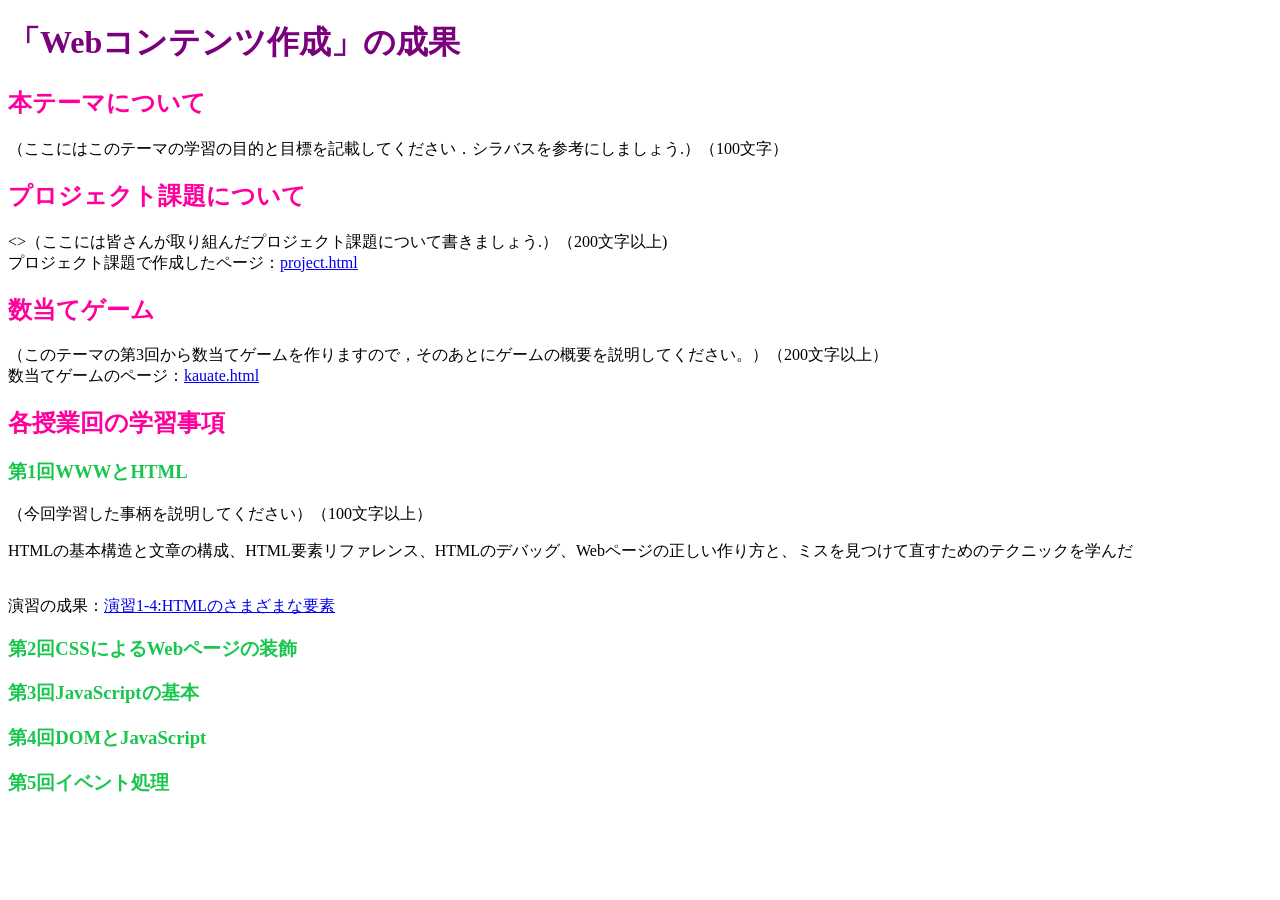
==== index.html @ 6d780b22 "2" ====
<!DOCTYPE html>
<html>
  <head>
    <link rel="stylesheet" href="style.css">
    <meta charset="utf-8">
    <title>「Webコンテンツ作成」の成果</title>
  </head>
<body>
  <h1>「Webコンテンツ作成」の成果</h1>

  <h2>本テーマについて</h2>
  <p>（ここにはこのテーマの学習の目的と目標を記載してください．シラバスを参考にしましょう.）（100文字）</p>
  
  <h2>プロジェクト課題について</h2>
  <>（ここには皆さんが取り組んだプロジェクト課題について書きましょう.）（200文字以上)
  <br>プロジェクト課題で作成したページ：<a href="project.html"
			target="_blank"
			>project.html</a>
			</p>
  <h2>数当てゲーム</h2>
  <p>（このテーマの第3回から数当てゲームを作りますので，そのあとにゲームの概要を説明してください。）（200文字以上）
  <br>数当てゲームのページ：<a href="/Users/chenlanxin/Documents/medialabo2026-G584932025/kazuate.html"
			target="_blank"
			>kauate.html</a></p>
  <h2>各授業回の学習事項</h2>
  <h3>第1回WWWとHTML</h3>
  <p>（今回学習した事柄を説明してください）（100文字以上）
  <p>HTMLの基本構造と文章の構成、HTML要素リファレンス、HTMLのデバッグ、Webページの正しい作り方と、ミスを見つけて直すためのテクニックを学んだ</p>
  <br>演習の成果：<a href="practice-html/elements.html"
			target="_blank"
			>演習1-4:HTMLのさまざまな要素</a></p>
  <h3>第2回CSSによるWebページの装飾</h3>
  <h3>第3回JavaScriptの基本</h3>
  <h3>第4回DOMとJavaScript</h3>
  <h3>第5回イベント処理</h3>
</body>
</html>
---- style.css ----
h1{
    color:rgb(122, 0, 126);
}
h2{
    color:rgb(255, 0, 157)
}
h3{
    color:rgb(25, 198, 77)
}
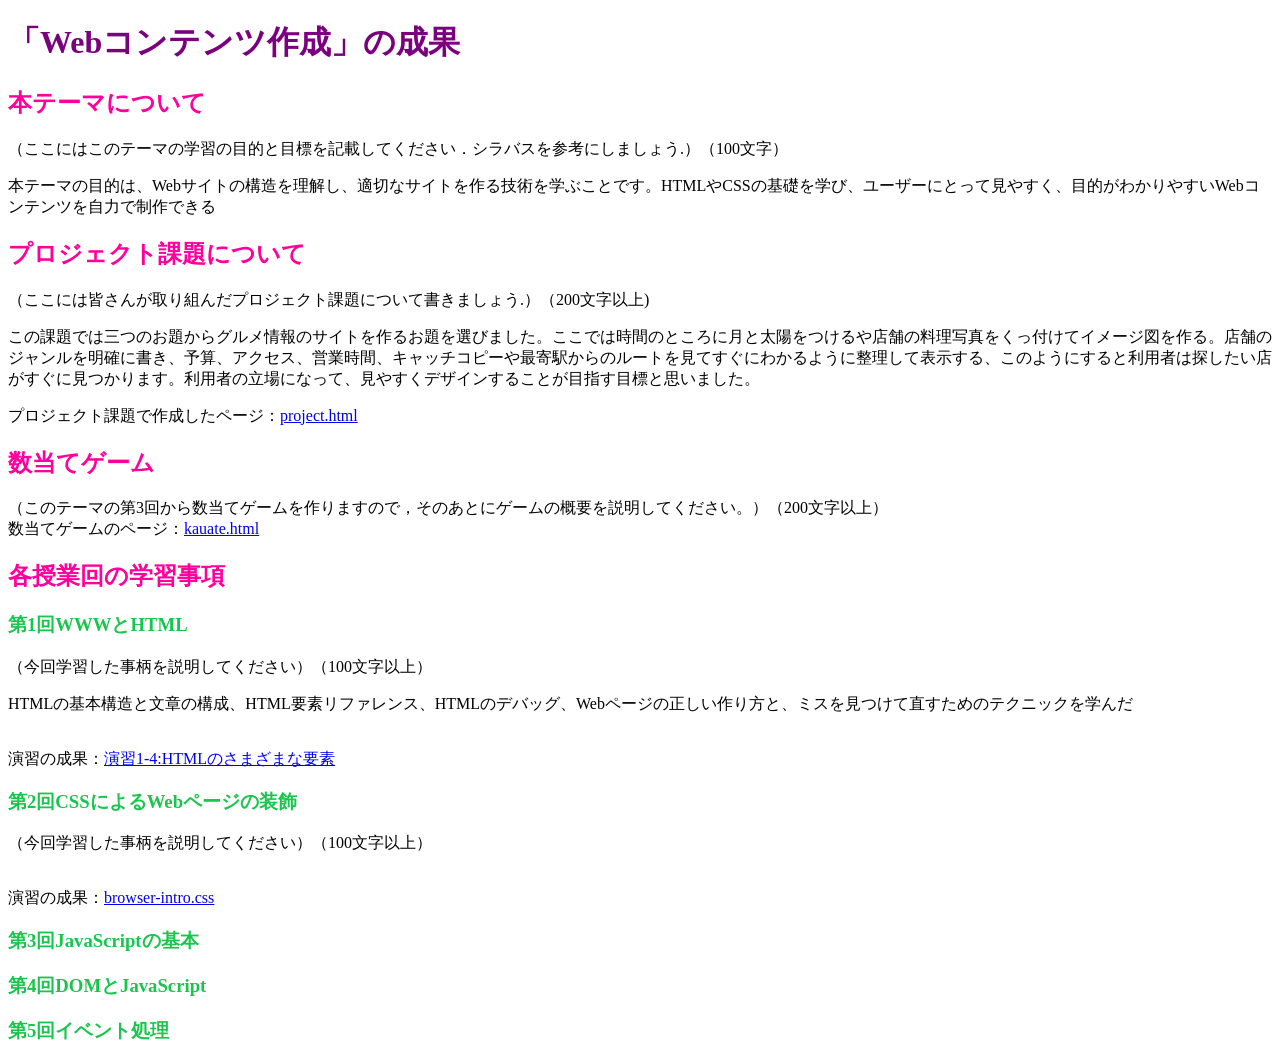
==== commit 5b66ecc4: "2" ====
--- a/index.html
+++ b/index.html
@@ -10,10 +10,13 @@
 
   <h2>本テーマについて</h2>
   <p>（ここにはこのテーマの学習の目的と目標を記載してください．シラバスを参考にしましょう.）（100文字）</p>
+  <p>本テーマの目的は、Webサイトの構造を理解し、適切なサイトを作る技術を学ぶことです。HTMLやCSSの基礎を学び、ユーザーにとって見やすく、目的がわかりやすいWebコンテンツを自力で制作できる</p>
   
   <h2>プロジェクト課題について</h2>
-  <>（ここには皆さんが取り組んだプロジェクト課題について書きましょう.）（200文字以上)
-  <br>プロジェクト課題で作成したページ：<a href="project.html"
+  <p>（ここには皆さんが取り組んだプロジェクト課題について書きましょう.）（200文字以上)</p>
+  <p>この課題では三つのお題からグルメ情報のサイトを作るお題を選びました。ここでは時間のところに月と太陽をつけるや店舗の料理写真をくっ付けてイメージ図を作る。店舗のジャンルを明確に書き、予算、アクセス、営業時間、キャッチコピーや最寄駅からのルートを見てすぐにわかるように整理して表示する、このようにすると利用者は探したい店がすぐに見つかります。利用者の立場になって、見やすくデザインすることが目指す目標と思いました。
+  </p>
+  <p>プロジェクト課題で作成したページ：<a href="project.html"
 			target="_blank"
 			>project.html</a>
 			</p>
@@ -24,12 +27,16 @@
 			>kauate.html</a></p>
   <h2>各授業回の学習事項</h2>
   <h3>第1回WWWとHTML</h3>
-  <p>（今回学習した事柄を説明してください）（100文字以上）
+  <p>（今回学習した事柄を説明してください）（100文字以上）</p>
   <p>HTMLの基本構造と文章の構成、HTML要素リファレンス、HTMLのデバッグ、Webページの正しい作り方と、ミスを見つけて直すためのテクニックを学んだ</p>
   <br>演習の成果：<a href="practice-html/elements.html"
 			target="_blank"
 			>演習1-4:HTMLのさまざまな要素</a></p>
   <h3>第2回CSSによるWebページの装飾</h3>
+  <p>（今回学習した事柄を説明してください）（100文字以上）</p>
+  <br>演習の成果：<a href="practice-css/browser-intro.css"
+			target="_blank"
+			>browser-intro.css</a></p>
   <h3>第3回JavaScriptの基本</h3>
   <h3>第4回DOMとJavaScript</h3>
   <h3>第5回イベント処理</h3>
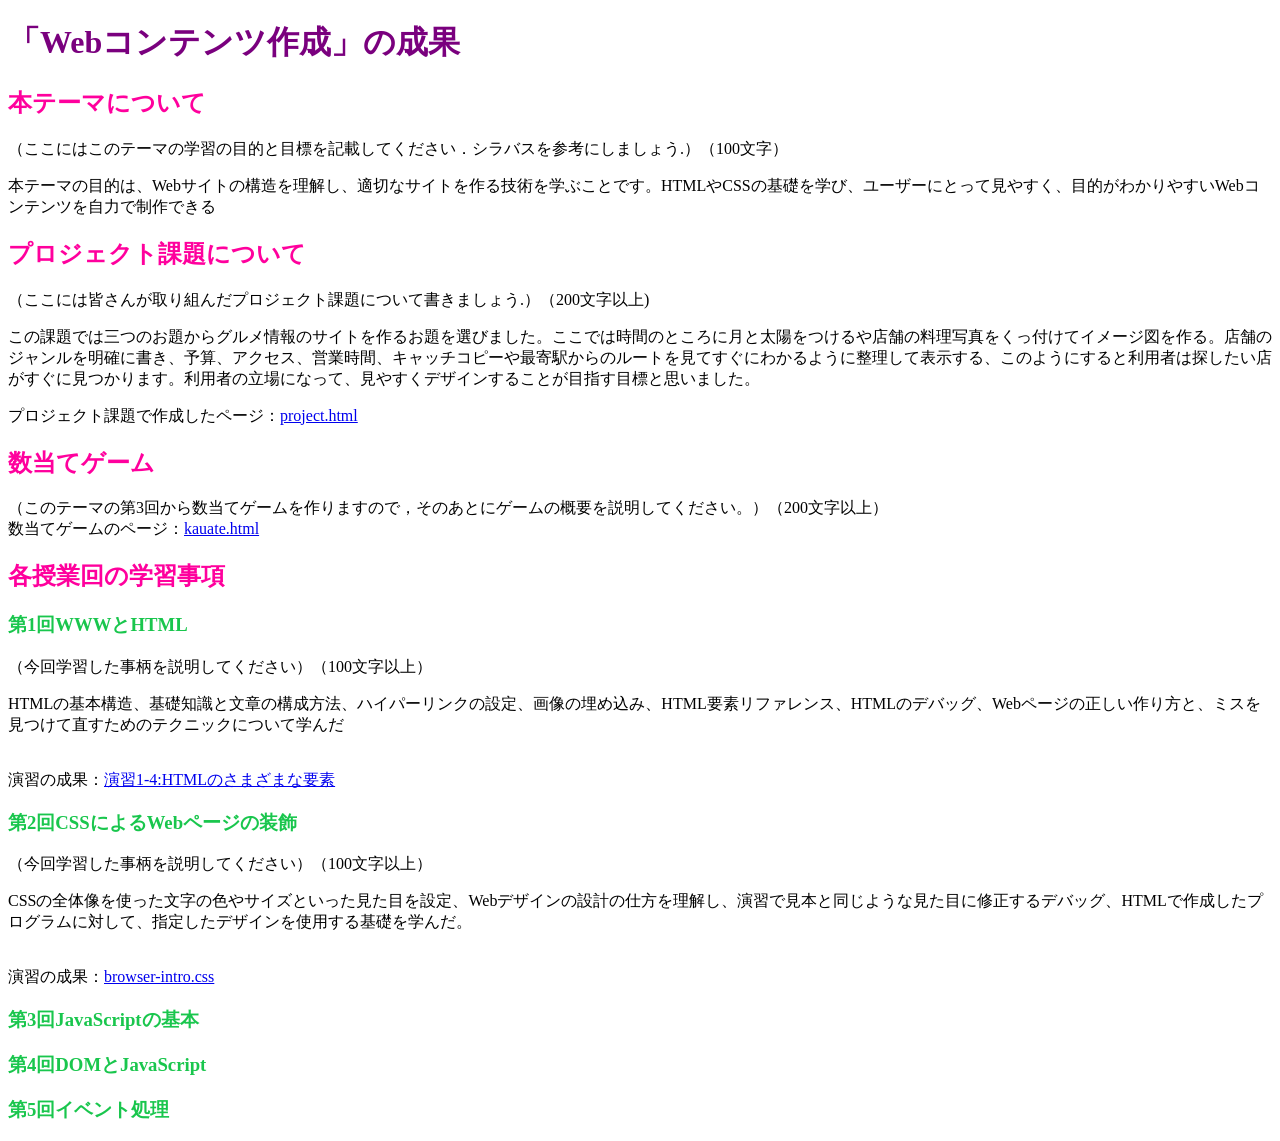
==== commit 7cd0e720: "2" ====
--- a/index.html
+++ b/index.html
@@ -28,12 +28,13 @@
   <h2>各授業回の学習事項</h2>
   <h3>第1回WWWとHTML</h3>
   <p>（今回学習した事柄を説明してください）（100文字以上）</p>
-  <p>HTMLの基本構造と文章の構成、HTML要素リファレンス、HTMLのデバッグ、Webページの正しい作り方と、ミスを見つけて直すためのテクニックを学んだ</p>
+  <p>HTMLの基本構造、基礎知識と文章の構成方法、ハイパーリンクの設定、画像の埋め込み、HTML要素リファレンス、HTMLのデバッグ、Webページの正しい作り方と、ミスを見つけて直すためのテクニックについて学んだ</p>
   <br>演習の成果：<a href="practice-html/elements.html"
 			target="_blank"
 			>演習1-4:HTMLのさまざまな要素</a></p>
   <h3>第2回CSSによるWebページの装飾</h3>
   <p>（今回学習した事柄を説明してください）（100文字以上）</p>
+  <p>CSSの全体像を使った文字の色やサイズといった見た目を設定、Webデザインの設計の仕方を理解し、演習で見本と同じような見た目に修正するデバッグ、HTMLで作成したプログラムに対して、指定したデザインを使用する基礎を学んだ。</p>
   <br>演習の成果：<a href="practice-css/browser-intro.css"
 			target="_blank"
 			>browser-intro.css</a></p>
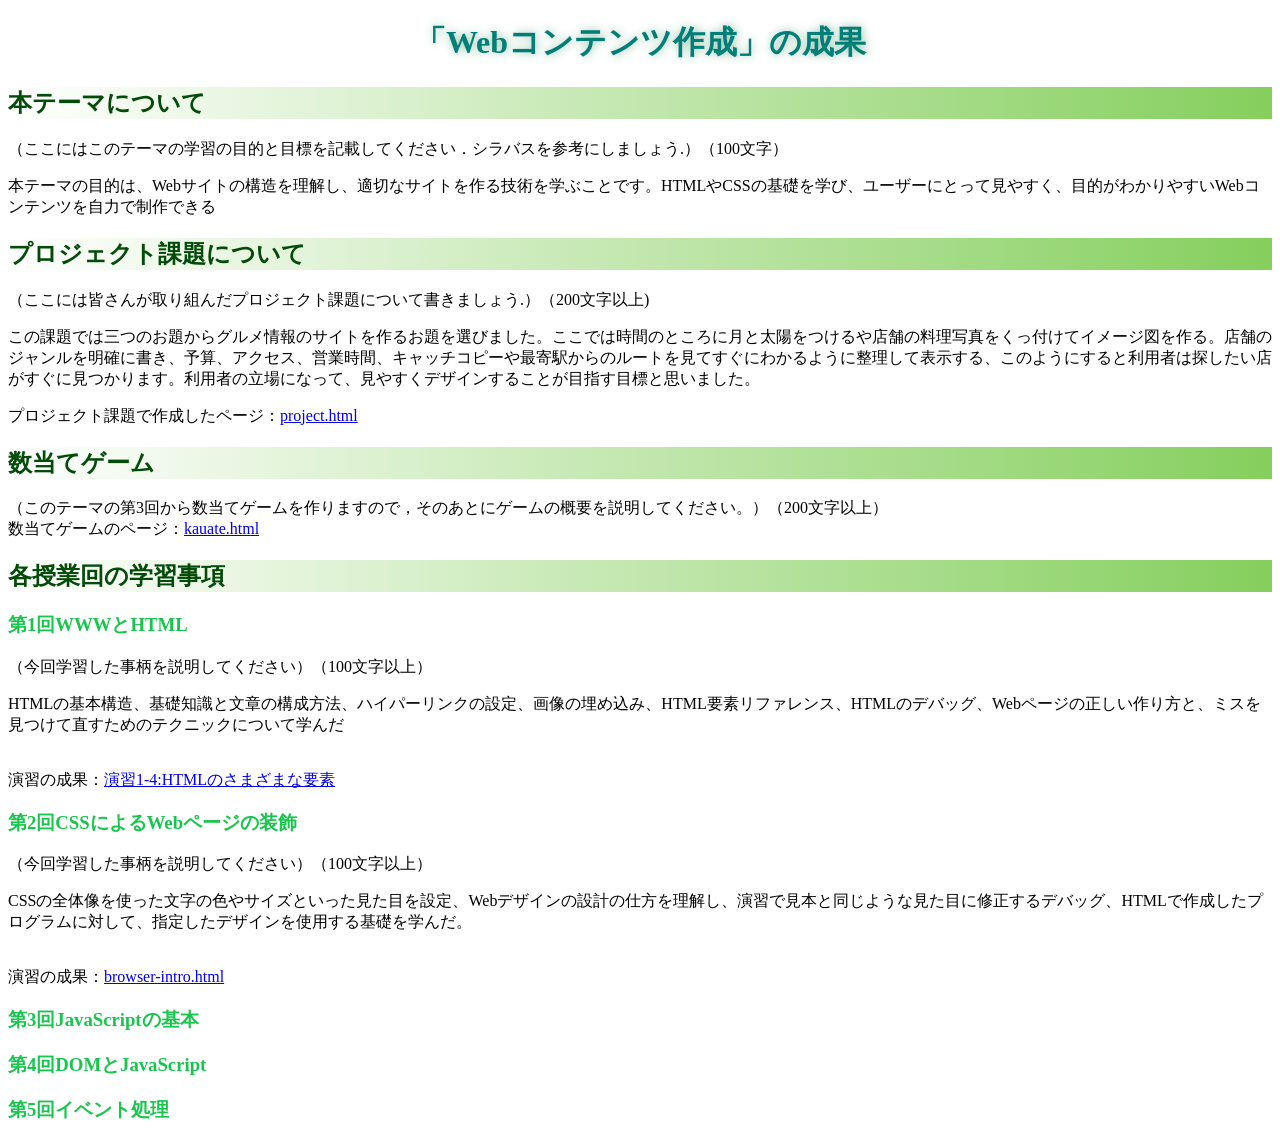
==== commit d0fa9d29: "2" ====
--- a/index.html
+++ b/index.html
@@ -35,9 +35,9 @@
   <h3>第2回CSSによるWebページの装飾</h3>
   <p>（今回学習した事柄を説明してください）（100文字以上）</p>
   <p>CSSの全体像を使った文字の色やサイズといった見た目を設定、Webデザインの設計の仕方を理解し、演習で見本と同じような見た目に修正するデバッグ、HTMLで作成したプログラムに対して、指定したデザインを使用する基礎を学んだ。</p>
-  <br>演習の成果：<a href="practice-css/browser-intro.css"
+  <br>演習の成果：<a href="practice-css/browser-intro.html"
 			target="_blank"
-			>browser-intro.css</a></p>
+			>browser-intro.html</a></p>
   <h3>第3回JavaScriptの基本</h3>
   <h3>第4回DOMとJavaScript</h3>
   <h3>第5回イベント処理</h3>
--- a/style.css
+++ b/style.css
@@ -1,8 +1,12 @@
 h1{
-    color:rgb(122, 0, 126);
+    color:rgb(0, 126, 120);
+    text-align: center;
+    text-shadow: rgb(141, 190, 163) 1px 0 10px;
 }
 h2{
-    color:rgb(255, 0, 157)
+    
+	color: #024b08;
+	background:linear-gradient(to right ,white,#85cf5d);
 }
 h3{
     color:rgb(25, 198, 77)
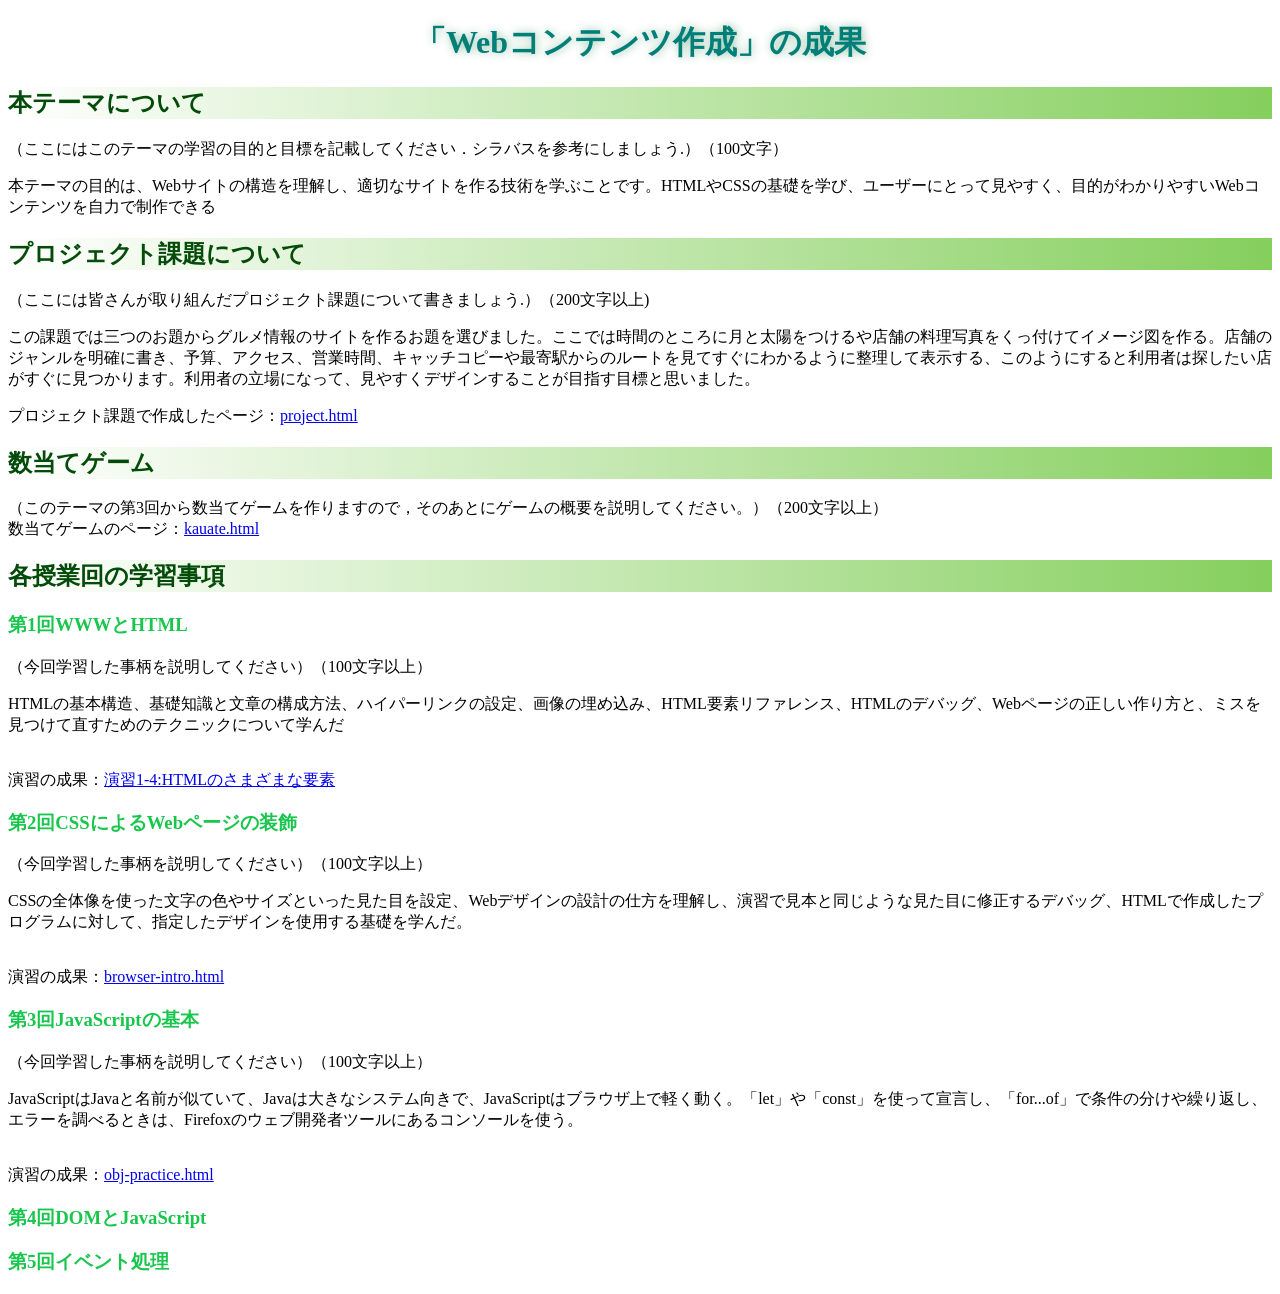
==== commit 71f8a8c2: "2" ====
--- a/index.html
+++ b/index.html
@@ -39,6 +39,11 @@
 			target="_blank"
 			>browser-intro.html</a></p>
   <h3>第3回JavaScriptの基本</h3>
+  <p>（今回学習した事柄を説明してください）（100文字以上）</p>
+  <p>JavaScriptはJavaと名前が似ていて、Javaは大きなシステム向きで、JavaScriptはブラウザ上で軽く動く。「let」や「const」を使って宣言し、「for...of」で条件の分けや繰り返し、エラーを調べるときは、Firefoxのウェブ開発者ツールにあるコンソールを使う。</p>
+  <br>演習の成果：<a href="practice-js/obj-practice.html"
+			target="_blank"
+			>obj-practice.html</a></p>
   <h3>第4回DOMとJavaScript</h3>
   <h3>第5回イベント処理</h3>
 </body>
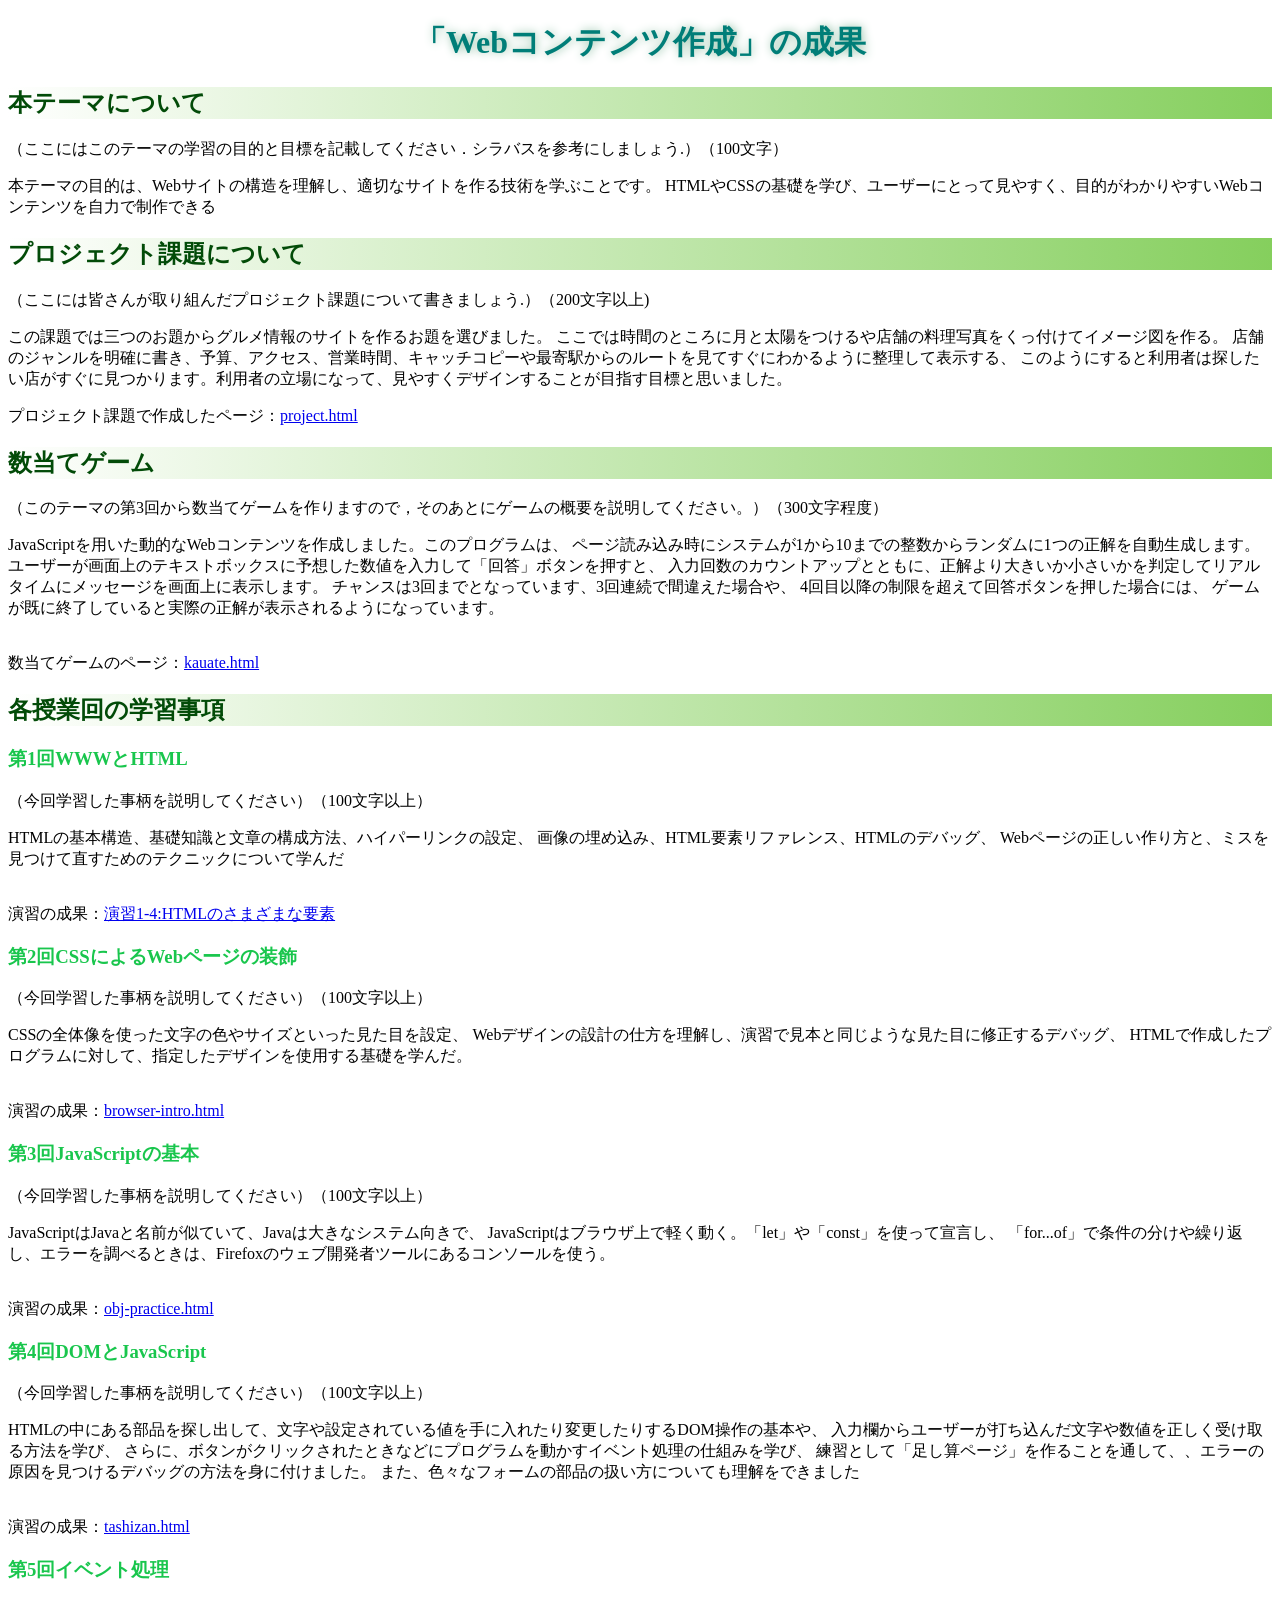
==== commit 2d045cd1: "３" ====
--- a/index.html
+++ b/index.html
@@ -10,41 +10,76 @@
 
   <h2>本テーマについて</h2>
   <p>（ここにはこのテーマの学習の目的と目標を記載してください．シラバスを参考にしましょう.）（100文字）</p>
-  <p>本テーマの目的は、Webサイトの構造を理解し、適切なサイトを作る技術を学ぶことです。HTMLやCSSの基礎を学び、ユーザーにとって見やすく、目的がわかりやすいWebコンテンツを自力で制作できる</p>
+  <p>本テーマの目的は、Webサイトの構造を理解し、適切なサイトを作る技術を学ぶことです。
+    HTMLやCSSの基礎を学び、ユーザーにとって見やすく、目的がわかりやすいWebコンテンツを自力で制作できる</p>
   
   <h2>プロジェクト課題について</h2>
   <p>（ここには皆さんが取り組んだプロジェクト課題について書きましょう.）（200文字以上)</p>
-  <p>この課題では三つのお題からグルメ情報のサイトを作るお題を選びました。ここでは時間のところに月と太陽をつけるや店舗の料理写真をくっ付けてイメージ図を作る。店舗のジャンルを明確に書き、予算、アクセス、営業時間、キャッチコピーや最寄駅からのルートを見てすぐにわかるように整理して表示する、このようにすると利用者は探したい店がすぐに見つかります。利用者の立場になって、見やすくデザインすることが目指す目標と思いました。
+  <p>この課題では三つのお題からグルメ情報のサイトを作るお題を選びました。
+    ここでは時間のところに月と太陽をつけるや店舗の料理写真をくっ付けてイメージ図を作る。
+    店舗のジャンルを明確に書き、予算、アクセス、営業時間、キャッチコピーや最寄駅からのルートを見てすぐにわかるように整理して表示する、
+    このようにすると利用者は探したい店がすぐに見つかります。利用者の立場になって、見やすくデザインすることが目指す目標と思いました。
   </p>
   <p>プロジェクト課題で作成したページ：<a href="project.html"
 			target="_blank"
 			>project.html</a>
 			</p>
+
   <h2>数当てゲーム</h2>
-  <p>（このテーマの第3回から数当てゲームを作りますので，そのあとにゲームの概要を説明してください。）（200文字以上）
+  <p>（このテーマの第3回から数当てゲームを作りますので，そのあとにゲームの概要を説明してください。）（300文字程度）</p>
+  <p>JavaScriptを用いた動的なWebコンテンツを作成しました。このプログラムは、
+    ページ読み込み時にシステムが1から10までの整数からランダムに1つの正解を自動生成します。
+    ユーザーが画面上のテキストボックスに予想した数値を入力して「回答」ボタンを押すと、
+    入力回数のカウントアップとともに、正解より大きいか小さいかを判定してリアルタイムにメッセージを画面上に表示します。
+    チャンスは3回までとなっています、3回連続で間違えた場合や、
+    4回目以降の制限を超えて回答ボタンを押した場合には、
+    ゲームが既に終了していると実際の正解が表示されるようになっています。
+  </p>
   <br>数当てゲームのページ：<a href="/Users/chenlanxin/Documents/medialabo2026-G584932025/kazuate.html"
 			target="_blank"
 			>kauate.html</a></p>
+
   <h2>各授業回の学習事項</h2>
+
   <h3>第1回WWWとHTML</h3>
   <p>（今回学習した事柄を説明してください）（100文字以上）</p>
-  <p>HTMLの基本構造、基礎知識と文章の構成方法、ハイパーリンクの設定、画像の埋め込み、HTML要素リファレンス、HTMLのデバッグ、Webページの正しい作り方と、ミスを見つけて直すためのテクニックについて学んだ</p>
+  <p>HTMLの基本構造、基礎知識と文章の構成方法、ハイパーリンクの設定、
+    画像の埋め込み、HTML要素リファレンス、HTMLのデバッグ、
+    Webページの正しい作り方と、ミスを見つけて直すためのテクニックについて学んだ</p>
   <br>演習の成果：<a href="practice-html/elements.html"
 			target="_blank"
 			>演習1-4:HTMLのさまざまな要素</a></p>
+
   <h3>第2回CSSによるWebページの装飾</h3>
   <p>（今回学習した事柄を説明してください）（100文字以上）</p>
-  <p>CSSの全体像を使った文字の色やサイズといった見た目を設定、Webデザインの設計の仕方を理解し、演習で見本と同じような見た目に修正するデバッグ、HTMLで作成したプログラムに対して、指定したデザインを使用する基礎を学んだ。</p>
+  <p>CSSの全体像を使った文字の色やサイズといった見た目を設定、
+    Webデザインの設計の仕方を理解し、演習で見本と同じような見た目に修正するデバッグ、
+    HTMLで作成したプログラムに対して、指定したデザインを使用する基礎を学んだ。</p>
   <br>演習の成果：<a href="practice-css/browser-intro.html"
 			target="_blank"
 			>browser-intro.html</a></p>
+
   <h3>第3回JavaScriptの基本</h3>
   <p>（今回学習した事柄を説明してください）（100文字以上）</p>
-  <p>JavaScriptはJavaと名前が似ていて、Javaは大きなシステム向きで、JavaScriptはブラウザ上で軽く動く。「let」や「const」を使って宣言し、「for...of」で条件の分けや繰り返し、エラーを調べるときは、Firefoxのウェブ開発者ツールにあるコンソールを使う。</p>
+  <p>JavaScriptはJavaと名前が似ていて、Javaは大きなシステム向きで、
+    JavaScriptはブラウザ上で軽く動く。「let」や「const」を使って宣言し、
+    「for...of」で条件の分けや繰り返し、エラーを調べるときは、Firefoxのウェブ開発者ツールにあるコンソールを使う。</p>
   <br>演習の成果：<a href="practice-js/obj-practice.html"
 			target="_blank"
 			>obj-practice.html</a></p>
+
   <h3>第4回DOMとJavaScript</h3>
+  <p>（今回学習した事柄を説明してください）（100文字以上）</p>
+  <p>HTMLの中にある部品を探し出して、文字や設定されている値を手に入れたり変更したりするDOM操作の基本や、
+    入力欄からユーザーが打ち込んだ文字や数値を正しく受け取る方法を学び、
+  さらに、ボタンがクリックされたときなどにプログラムを動かすイベント処理の仕組みを学び、
+  練習として「足し算ページ」を作ることを通して、、エラーの原因を見つけるデバッグの方法を身に付けました。
+  また、色々なフォームの部品の扱い方についても理解をできました</p>
+  <br>演習の成果：<a href="practice-eventdom/tashizan.html"
+			target="_blank"
+			>tashizan.html</a></p>
+
   <h3>第5回イベント処理</h3>
+
 </body>
 </html>
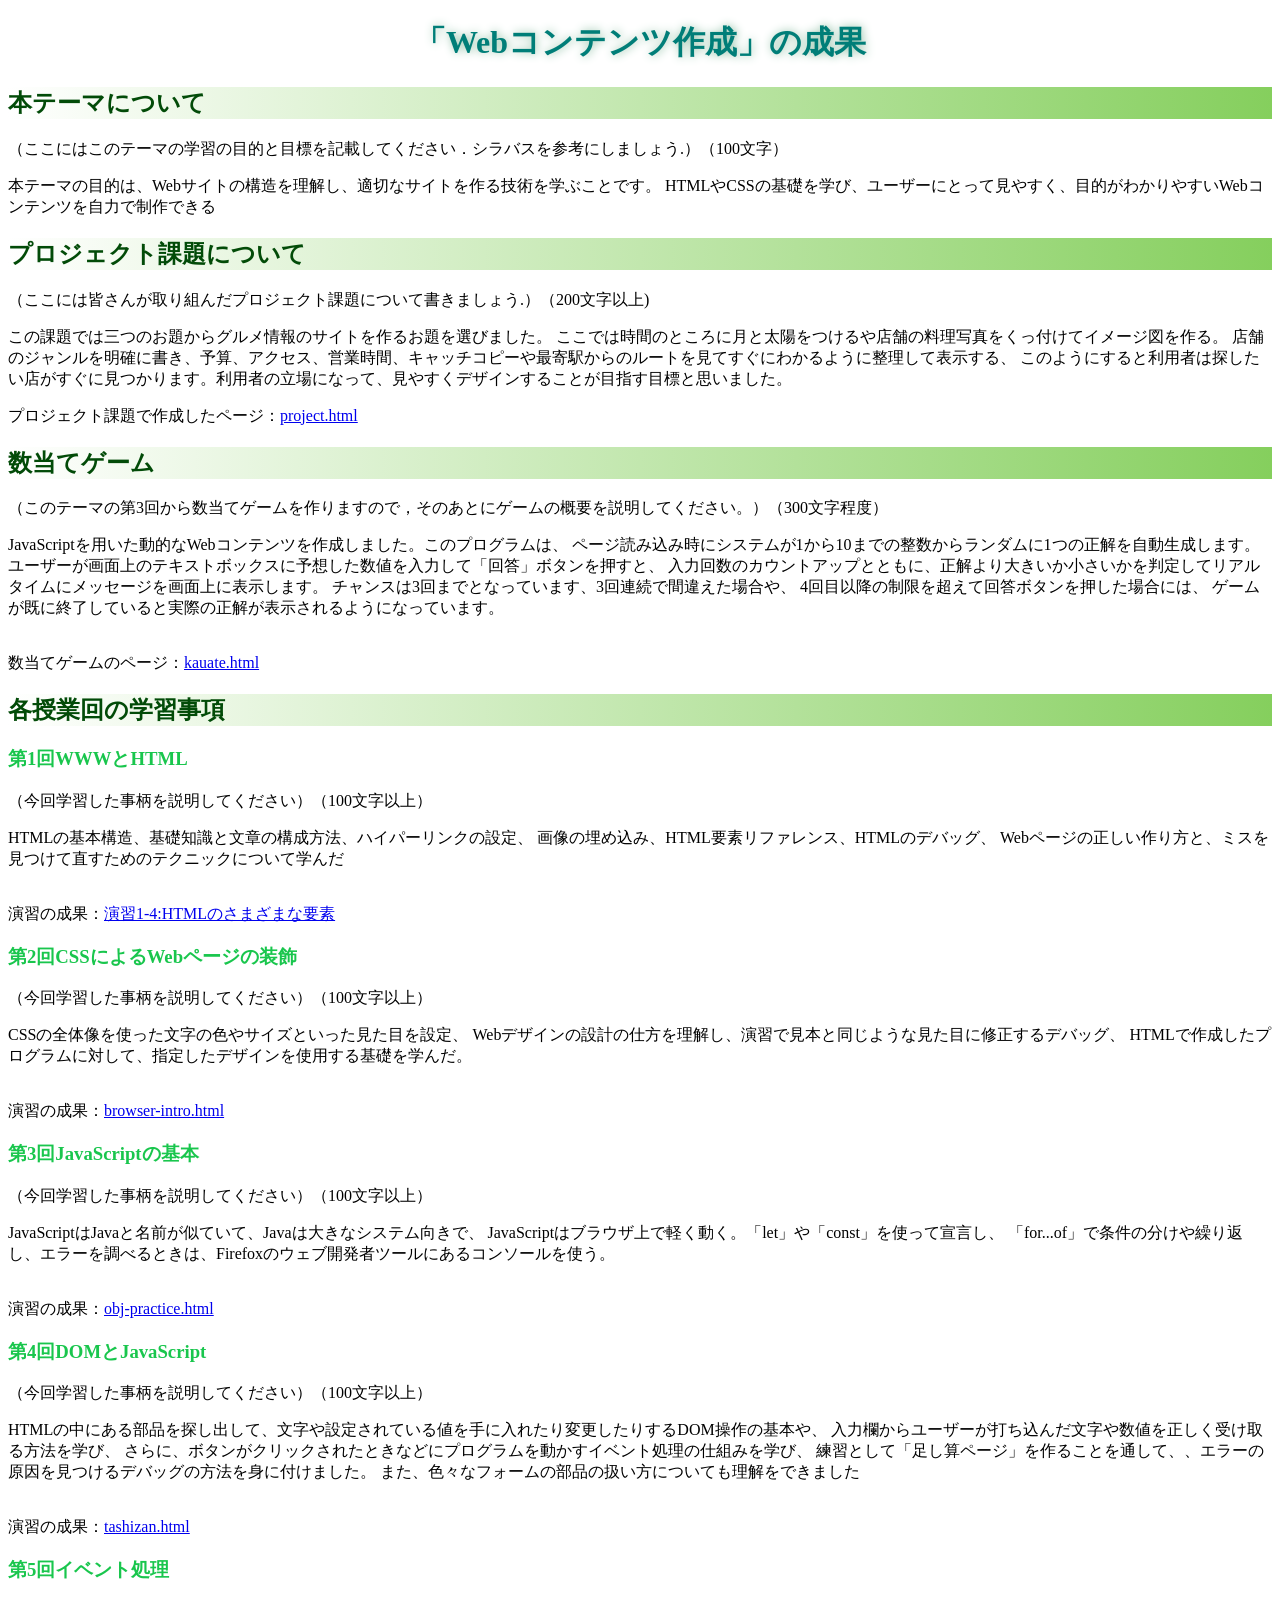
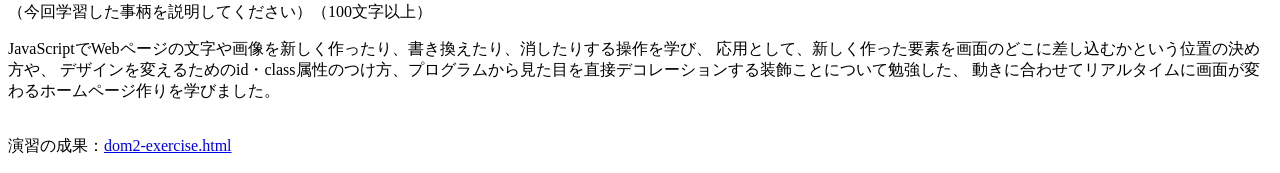
==== commit 231d93b9: "4" ====
--- a/index.html
+++ b/index.html
@@ -80,6 +80,16 @@
 			>tashizan.html</a></p>
 
   <h3>第5回イベント処理</h3>
+  <p>（今回学習した事柄を説明してください）（100文字以上）</p>
+  <p>JavaScriptでWebページの文字や画像を新しく作ったり、書き換えたり、消したりする操作を学び、
+    応用として、新しく作った要素を画面のどこに差し込むかという位置の決め方や、
+    デザインを変えるためのid・class属性のつけ方、プログラムから見た目を直接デコレーションする装飾ことについて勉強した、
+    動きに合わせてリアルタイムに画面が変わるホームページ作りを学びました。
+  </p>
+  <br>演習の成果：<a href="practice-dom2/dom2-exercise.html"
+			target="_blank"
+			>dom2-exercise.html</a></p>
+
 
 </body>
 </html>
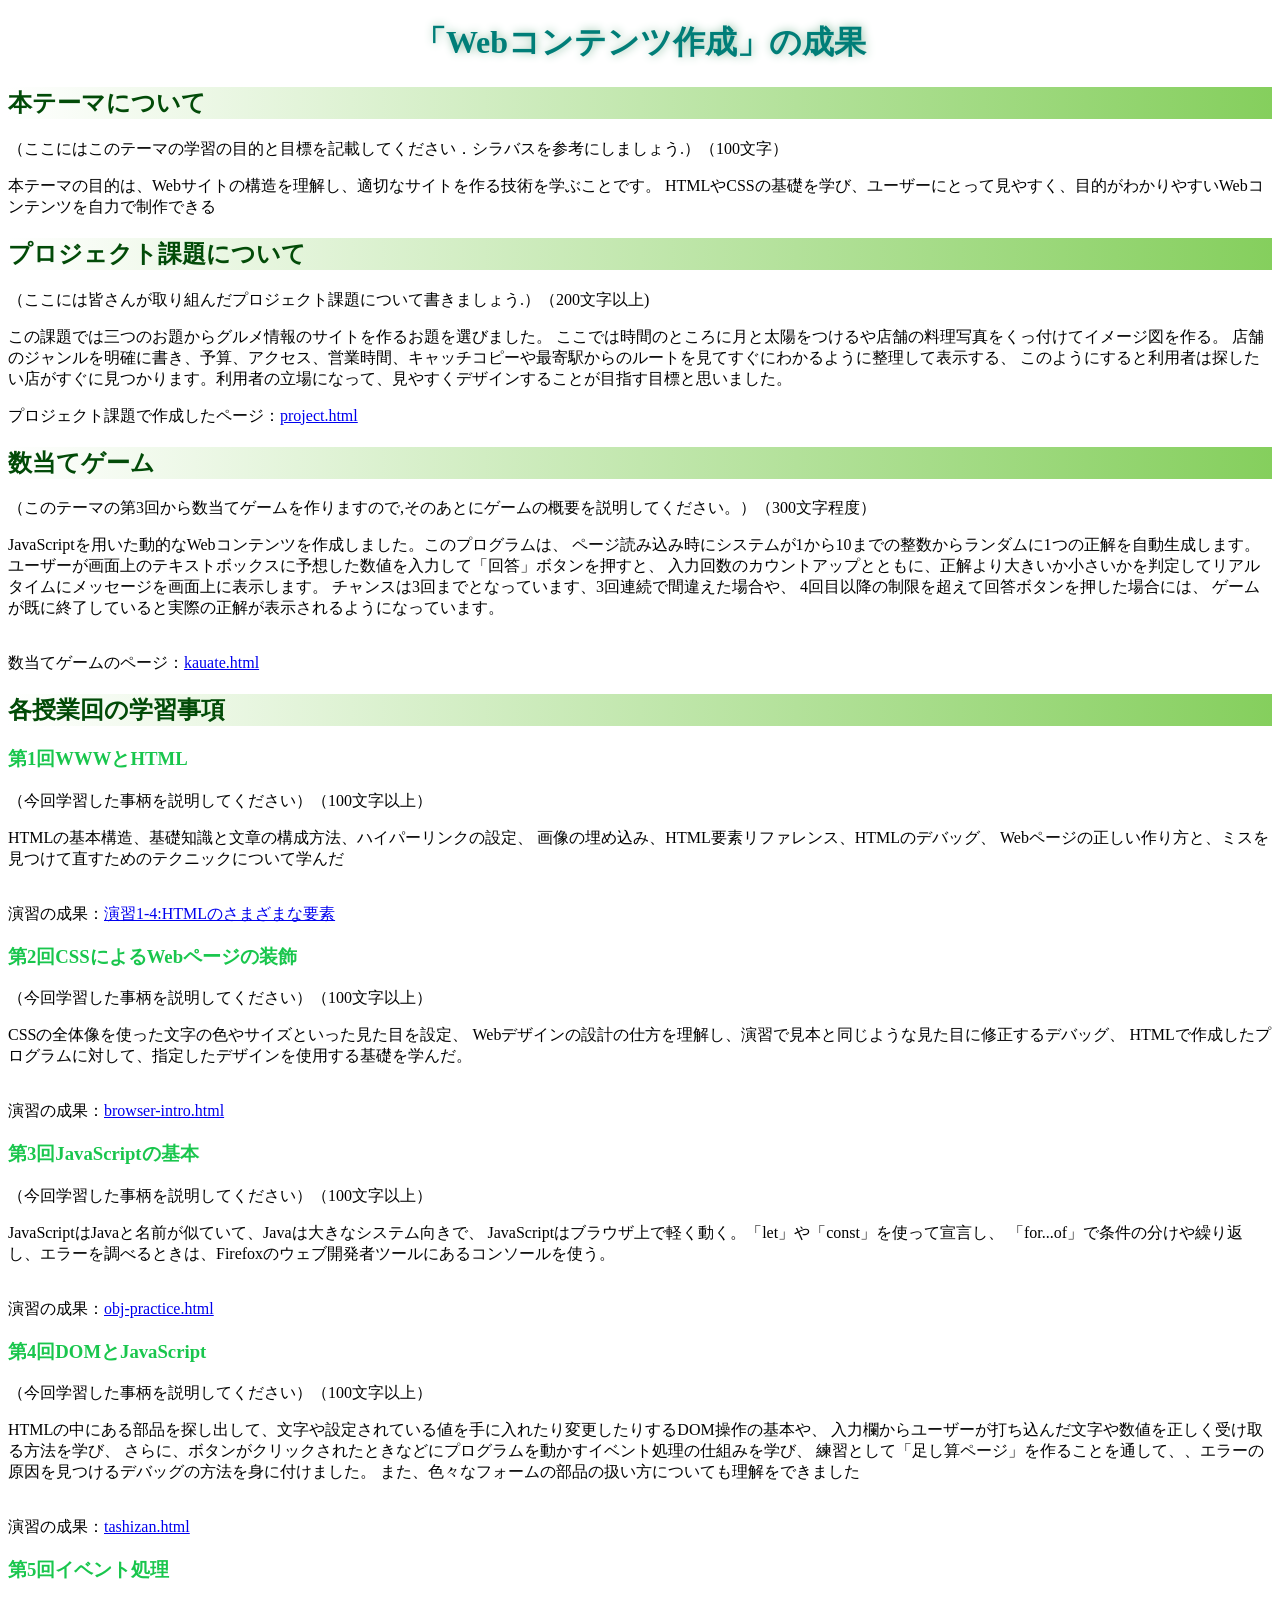
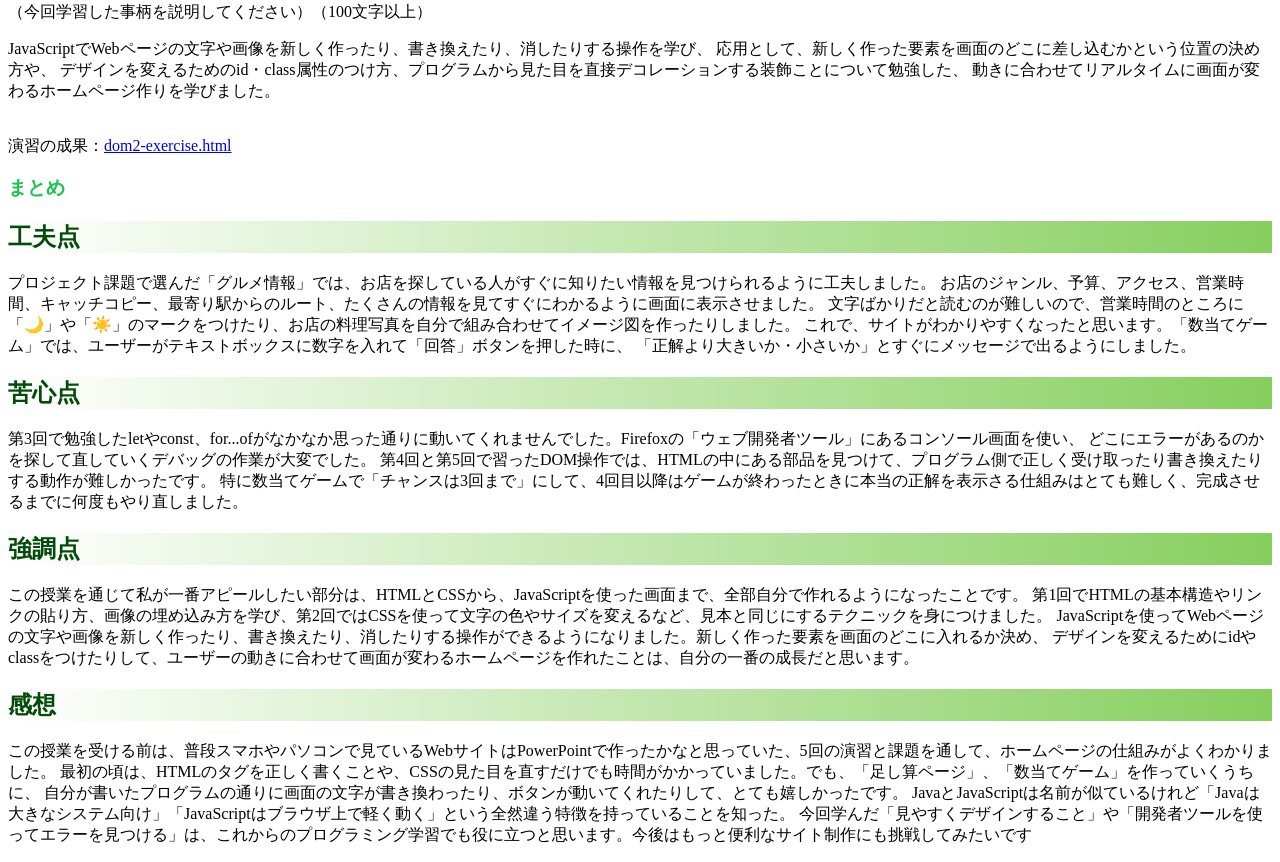
==== commit c97fa0aa: "2" ====
--- a/index.html
+++ b/index.html
@@ -26,7 +26,7 @@
 			</p>
 
   <h2>数当てゲーム</h2>
-  <p>（このテーマの第3回から数当てゲームを作りますので，そのあとにゲームの概要を説明してください。）（300文字程度）</p>
+  <p>（このテーマの第3回から数当てゲームを作りますので,そのあとにゲームの概要を説明してください。）（300文字程度）</p>
   <p>JavaScriptを用いた動的なWebコンテンツを作成しました。このプログラムは、
     ページ読み込み時にシステムが1から10までの整数からランダムに1つの正解を自動生成します。
     ユーザーが画面上のテキストボックスに予想した数値を入力して「回答」ボタンを押すと、
@@ -90,6 +90,34 @@
 			target="_blank"
 			>dom2-exercise.html</a></p>
 
+  <h3>まとめ</h3>
+
+  <h2>工夫点</h2>
+  <p>プロジェクト課題で選んだ「グルメ情報」では、お店を探している人がすぐに知りたい情報を見つけられるように工夫しました。
+    お店のジャンル、予算、アクセス、営業時間、キャッチコピー、最寄り駅からのルート、たくさんの情報を見てすぐにわかるように画面に表示させました。
+    文字ばかりだと読むのが難しいので、営業時間のところに「🌙」や「☀️」のマークをつけたり、お店の料理写真を自分で組み合わせてイメージ図を作ったりしました。
+    これで、サイトがわかりやすくなったと思います。「数当てゲーム」では、ユーザーがテキストボックスに数字を入れて「回答」ボタンを押した時に、
+    「正解より大きいか・小さいか」とすぐにメッセージで出るようにしました。</p>
+
+    <h2>苦心点</h2>
+    <p>第3回で勉強したletやconst、for...ofがなかなか思った通りに動いてくれませんでした。Firefoxの「ウェブ開発者ツール」にあるコンソール画面を使い、
+      どこにエラーがあるのかを探して直していくデバッグの作業が大変でした。
+      第4回と第5回で習ったDOM操作では、HTMLの中にある部品を見つけて、プログラム側で正しく受け取ったり書き換えたりする動作が難しかったです。
+      特に数当てゲームで「チャンスは3回まで」にして、4回目以降はゲームが終わったときに本当の正解を表示さる仕組みはとても難しく、完成させるまでに何度もやり直しました。</p>
+
+      <h2>強調点</h2>
+      <p>この授業を通じて私が一番アピールしたい部分は、HTMLとCSSから、JavaScriptを使った画面まで、全部自分で作れるようになったことです。
+        第1回でHTMLの基本構造やリンクの貼り方、画像の埋め込み方を学び、第2回ではCSSを使って文字の色やサイズを変えるなど、見本と同じにするテクニックを身につけました。
+        JavaScriptを使ってWebページの文字や画像を新しく作ったり、書き換えたり、消したりする操作ができるようになりました。新しく作った要素を画面のどこに入れるか決め、
+        デザインを変えるためにidやclassをつけたりして、ユーザーの動きに合わせて画面が変わるホームページを作れたことは、自分の一番の成長だと思います。</p>
+
+      <h2>感想</h2>
+      <p>この授業を受ける前は、普段スマホやパソコンで見ているWebサイトはPowerPointで作ったかなと思っていた、5回の演習と課題を通して、ホームページの仕組みがよくわかりました。
+        最初の頃は、HTMLのタグを正しく書くことや、CSSの見た目を直すだけでも時間がかかっていました。でも、「足し算ページ」、「数当てゲーム」を作っていくうちに、
+        自分が書いたプログラムの通りに画面の文字が書き換わったり、ボタンが動いてくれたりして、とても嬉しかったです。
+        JavaとJavaScriptは名前が似ているけれど「Javaは大きなシステム向け」「JavaScriptはブラウザ上で軽く動く」という全然違う特徴を持っていることを知った。
+        今回学んだ「見やすくデザインすること」や「開発者ツールを使ってエラーを見つける」は、これからのプログラミング学習でも役に立つと思います。今後はもっと便利なサイト制作にも挑戦してみたいです</p>
+
 
 </body>
 </html>
